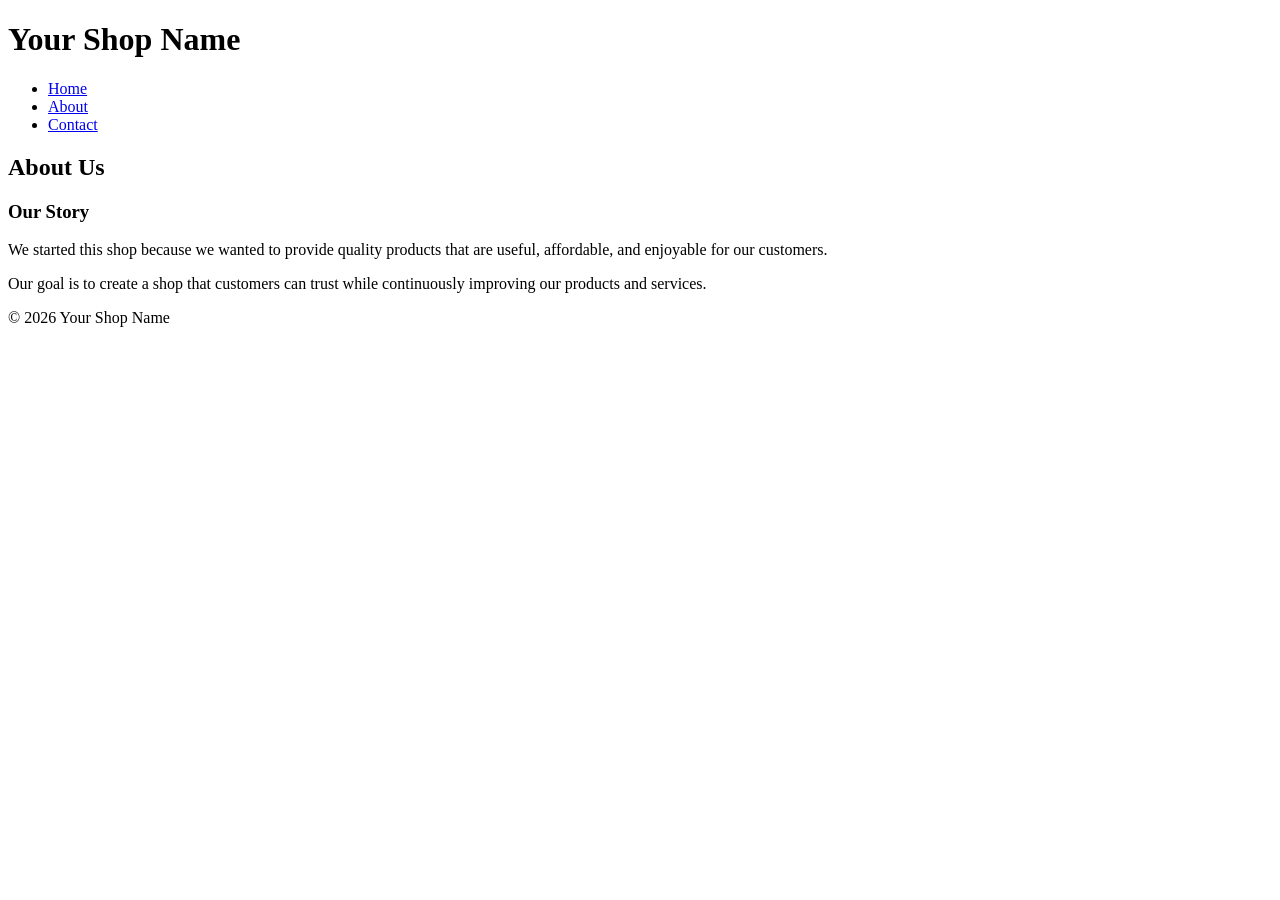
==== about.html @ 151e2a36 "update my browser" ====
<!DOCTYPE html>
<html lang="en">
<head>
  <meta charset="UTF-8">
  <meta name="viewport" content="width=device-width, initial-scale=1.0">
  <title>About - Your Shop Name</title>
</head>

<body>

  <header>
    <h1>Your Shop Name</h1>

    <nav>
      <ul>
        <li><a href="index.html">Home</a></li>
        <li><a href="about.html">About</a></li>
        <li><a href="contact.html">Contact</a></li>
      </ul>
    </nav>
  </header>

  <main>
    <h2>About Us</h2>

    <!-- Put your existing owner section here -->

    <h3>Our Story</h3>
    <p>
      We started this shop because we wanted to provide quality products
      that are useful, affordable, and enjoyable for our customers.
    </p>

    <p>
      Our goal is to create a shop that customers can trust while
      continuously improving our products and services.
    </p>
  </main>

  <footer>
    <p>&copy; 2026 Your Shop Name</p>
  </footer>

</body>
</html>
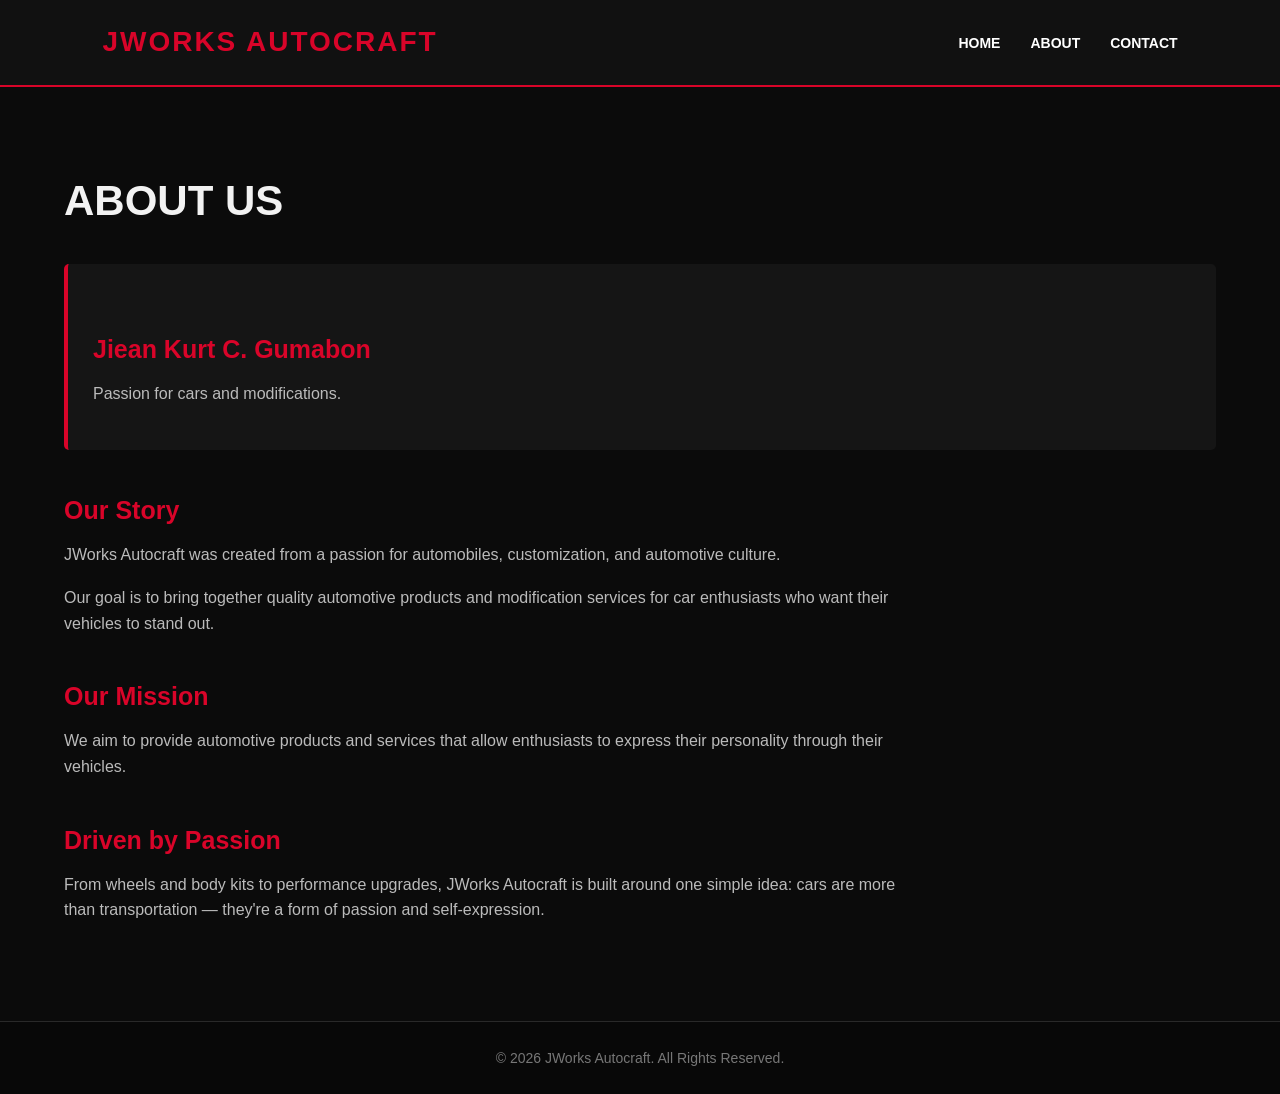
==== commit 4fc1e434: "update my website" ====
--- a/about.html
+++ b/about.html
@@ -1,15 +1,20 @@
 <!DOCTYPE html>
 <html lang="en">
+
 <head>
   <meta charset="UTF-8">
   <meta name="viewport" content="width=device-width, initial-scale=1.0">
-  <title>About - Your Shop Name</title>
+
+  <title>About | JWorks Autocraft</title>
+
+  <link rel="stylesheet" href="style.css">
 </head>
 
 <body>
 
   <header>
-    <h1>Your Shop Name</h1>
+
+    <h1>JWorks Autocraft</h1>
 
     <nav>
       <ul>
@@ -18,28 +23,68 @@
         <li><a href="contact.html">Contact</a></li>
       </ul>
     </nav>
+
   </header>
 
+
   <main>
-    <h2>About Us</h2>
 
-    <!-- Put your existing owner section here -->
+    <section class="page-content">
 
-    <h3>Our Story</h3>
-    <p>
-      We started this shop because we wanted to provide quality products
-      that are useful, affordable, and enjoyable for our customers.
-    </p>
+      <h2>About Us</h2>
 
-    <p>
-      Our goal is to create a shop that customers can trust while
-      continuously improving our products and services.
-    </p>
+      <div class="owner-card">
+
+        <h3>Jiean Kurt C. Gumabon</h3>
+
+        <p>
+          Passion for cars and modifications.
+        </p>
+
+      </div>
+
+
+      <h3>Our Story</h3>
+
+      <p>
+        JWorks Autocraft was created from a passion for
+        automobiles, customization, and automotive culture.
+      </p>
+
+      <p>
+        Our goal is to bring together quality automotive
+        products and modification services for car enthusiasts
+        who want their vehicles to stand out.
+      </p>
+
+
+      <h3>Our Mission</h3>
+
+      <p>
+        We aim to provide automotive products and services
+        that allow enthusiasts to express their personality
+        through their vehicles.
+      </p>
+
+
+      <h3>Driven by Passion</h3>
+
+      <p>
+        From wheels and body kits to performance upgrades,
+        JWorks Autocraft is built around one simple idea:
+        cars are more than transportation — they're a form
+        of passion and self-expression.
+      </p>
+
+    </section>
+
   </main>
 
+
   <footer>
-    <p>&copy; 2026 Your Shop Name</p>
+    <p>&copy; 2026 JWorks Autocraft. All Rights Reserved.</p>
   </footer>
 
 </body>
+
 </html>
--- a/style.css
+++ b/style.css
@@ -0,0 +1,309 @@
+/* =========================
+   JWORKS AUTOCRAFT
+   Main Website Style
+   ========================= */
+
+* {
+  margin: 0;
+  padding: 0;
+  box-sizing: border-box;
+}
+
+html {
+  scroll-behavior: smooth;
+}
+
+body {
+  font-family: Arial, Helvetica, sans-serif;
+  background: #0b0b0b;
+  color: #f2f2f2;
+  line-height: 1.6;
+}
+
+/* =========================
+   HEADER
+   ========================= */
+
+header {
+  background: #111;
+  border-bottom: 2px solid #d90429;
+  padding: 20px 8%;
+  display: flex;
+  justify-content: space-between;
+  align-items: center;
+  position: sticky;
+  top: 0;
+  z-index: 1000;
+}
+
+header h1 {
+  color: #d90429;
+  font-size: 28px;
+  letter-spacing: 2px;
+  text-transform: uppercase;
+}
+
+nav ul {
+  list-style: none;
+  display: flex;
+  gap: 30px;
+}
+
+nav a {
+  color: #fff;
+  text-decoration: none;
+  font-weight: bold;
+  text-transform: uppercase;
+  font-size: 14px;
+  transition: 0.3s;
+}
+
+nav a:hover {
+  color: #d90429;
+}
+
+/* =========================
+   MAIN
+   ========================= */
+
+main {
+  width: 90%;
+  max-width: 1200px;
+  margin: auto;
+}
+
+/* =========================
+   HERO
+   ========================= */
+
+.hero {
+  min-height: 500px;
+  display: flex;
+  flex-direction: column;
+  justify-content: center;
+  align-items: center;
+  text-align: center;
+  padding: 60px 20px;
+  background:
+    linear-gradient(rgba(0,0,0,0.72), rgba(0,0,0,0.88)),
+    url("jworks.png") center/cover no-repeat;
+  border-bottom: 1px solid #333;
+}
+
+.hero img {
+  width: 180px;
+  margin-bottom: 25px;
+}
+
+.hero h2 {
+  font-size: clamp(40px, 7vw, 75px);
+  text-transform: uppercase;
+  letter-spacing: 4px;
+  line-height: 1;
+}
+
+.hero h2 span {
+  color: #d90429;
+}
+
+.hero p {
+  margin-top: 20px;
+  color: #ccc;
+  font-size: 18px;
+  letter-spacing: 1px;
+}
+
+/* =========================
+   SECTION HEADINGS
+   ========================= */
+
+.section-title {
+  text-align: center;
+  margin: 70px 0 35px;
+}
+
+.section-title h2 {
+  font-size: 35px;
+  text-transform: uppercase;
+  letter-spacing: 2px;
+}
+
+.section-title p {
+  color: #999;
+  margin-top: 8px;
+}
+
+/* =========================
+   PRODUCTS
+   ========================= */
+
+.products {
+  display: grid;
+  grid-template-columns: repeat(3, 1fr);
+  gap: 25px;
+  padding-bottom: 70px;
+}
+
+.product-card {
+  background: #151515;
+  border: 1px solid #292929;
+  border-radius: 10px;
+  overflow: hidden;
+  transition: 0.3s;
+  box-shadow: 0 8px 25px rgba(0,0,0,0.4);
+}
+
+.product-card:hover {
+  transform: translateY(-8px);
+  border-color: #d90429;
+  box-shadow: 0 12px 30px rgba(217,4,41,0.18);
+}
+
+.product-card img {
+  width: 100%;
+  height: 220px;
+  object-fit: cover;
+  background: #222;
+}
+
+.product-info {
+  padding: 25px;
+}
+
+.product-info h3 {
+  color: #fff;
+  font-size: 24px;
+  margin-bottom: 8px;
+  text-transform: uppercase;
+}
+
+.price {
+  color: #d90429;
+  font-size: 20px;
+  font-weight: bold;
+  margin-bottom: 15px;
+}
+
+.product-info p {
+  color: #aaa;
+  margin-bottom: 12px;
+}
+
+.specs {
+  font-size: 14px;
+}
+
+.button {
+  display: inline-block;
+  margin-top: 15px;
+  padding: 10px 20px;
+  background: #d90429;
+  color: white;
+  text-decoration: none;
+  font-weight: bold;
+  text-transform: uppercase;
+  border-radius: 4px;
+  transition: 0.3s;
+}
+
+.button:hover {
+  background: #a90320;
+  transform: scale(1.03);
+}
+
+/* =========================
+   ABOUT / CONTACT
+   ========================= */
+
+.page-content {
+  padding: 80px 0;
+  min-height: 650px;
+}
+
+.page-content h2 {
+  font-size: 42px;
+  text-transform: uppercase;
+  margin-bottom: 25px;
+}
+
+.page-content h3 {
+  color: #d90429;
+  font-size: 25px;
+  margin-top: 40px;
+  margin-bottom: 12px;
+}
+
+.page-content p {
+  color: #bbb;
+  max-width: 850px;
+  margin-bottom: 18px;
+}
+
+.owner-card {
+  background: #151515;
+  border-left: 4px solid #d90429;
+  padding: 25px;
+  margin: 30px 0;
+  border-radius: 5px;
+}
+
+/* =========================
+   CONTACT
+   ========================= */
+
+.contact-box {
+  background: #151515;
+  border: 1px solid #292929;
+  border-radius: 10px;
+  padding: 30px;
+  max-width: 700px;
+}
+
+.contact-box p {
+  margin-bottom: 15px;
+}
+
+.contact-label {
+  color: #d90429;
+  font-weight: bold;
+}
+
+/* =========================
+   FOOTER
+   ========================= */
+
+footer {
+  background: #080808;
+  border-top: 1px solid #292929;
+  text-align: center;
+  padding: 25px;
+  color: #777;
+  font-size: 14px;
+}
+
+/* =========================
+   MOBILE
+   ========================= */
+
+@media (max-width: 800px) {
+  header {
+    flex-direction: column;
+    gap: 15px;
+  }
+
+  nav ul {
+    gap: 15px;
+  }
+
+  .products {
+    grid-template-columns: 1fr;
+  }
+
+  .hero {
+    min-height: 450px;
+  }
+
+  .hero h2 {
+    font-size: 42px;
+  }
+}
